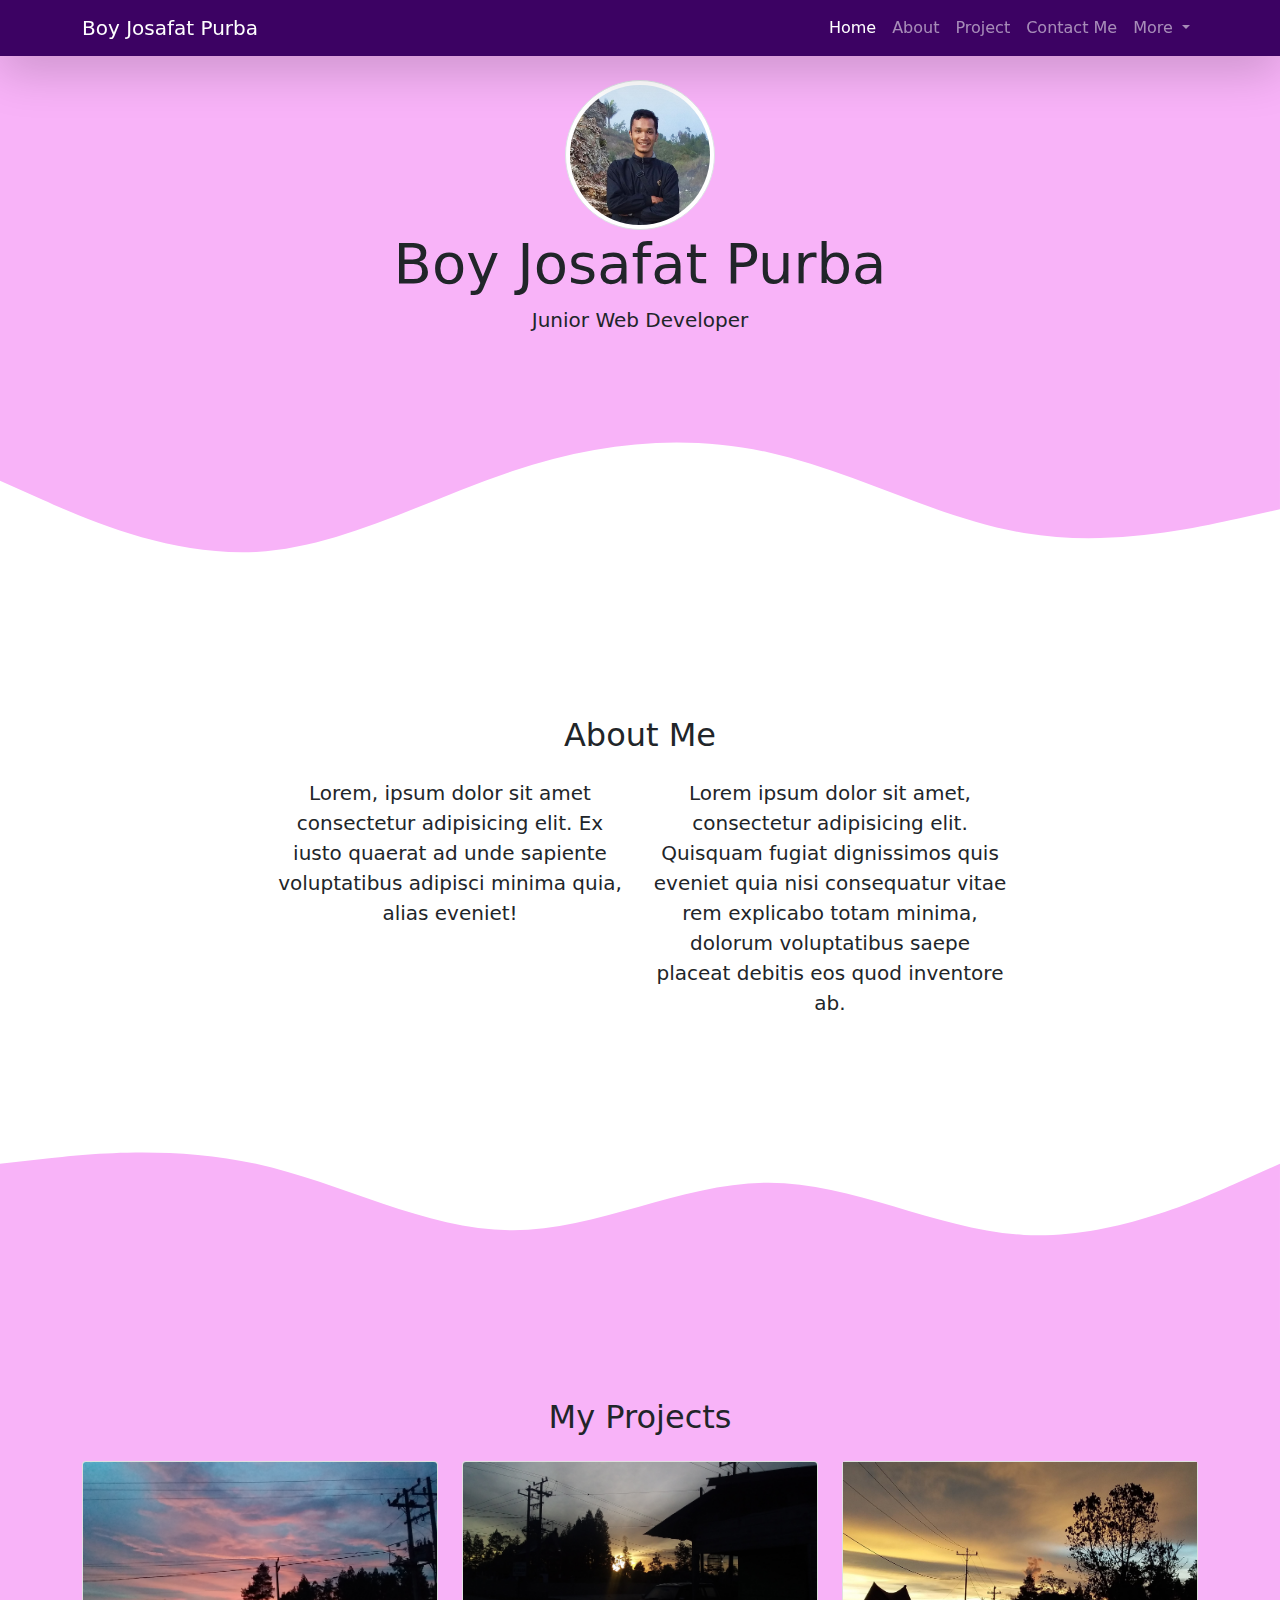
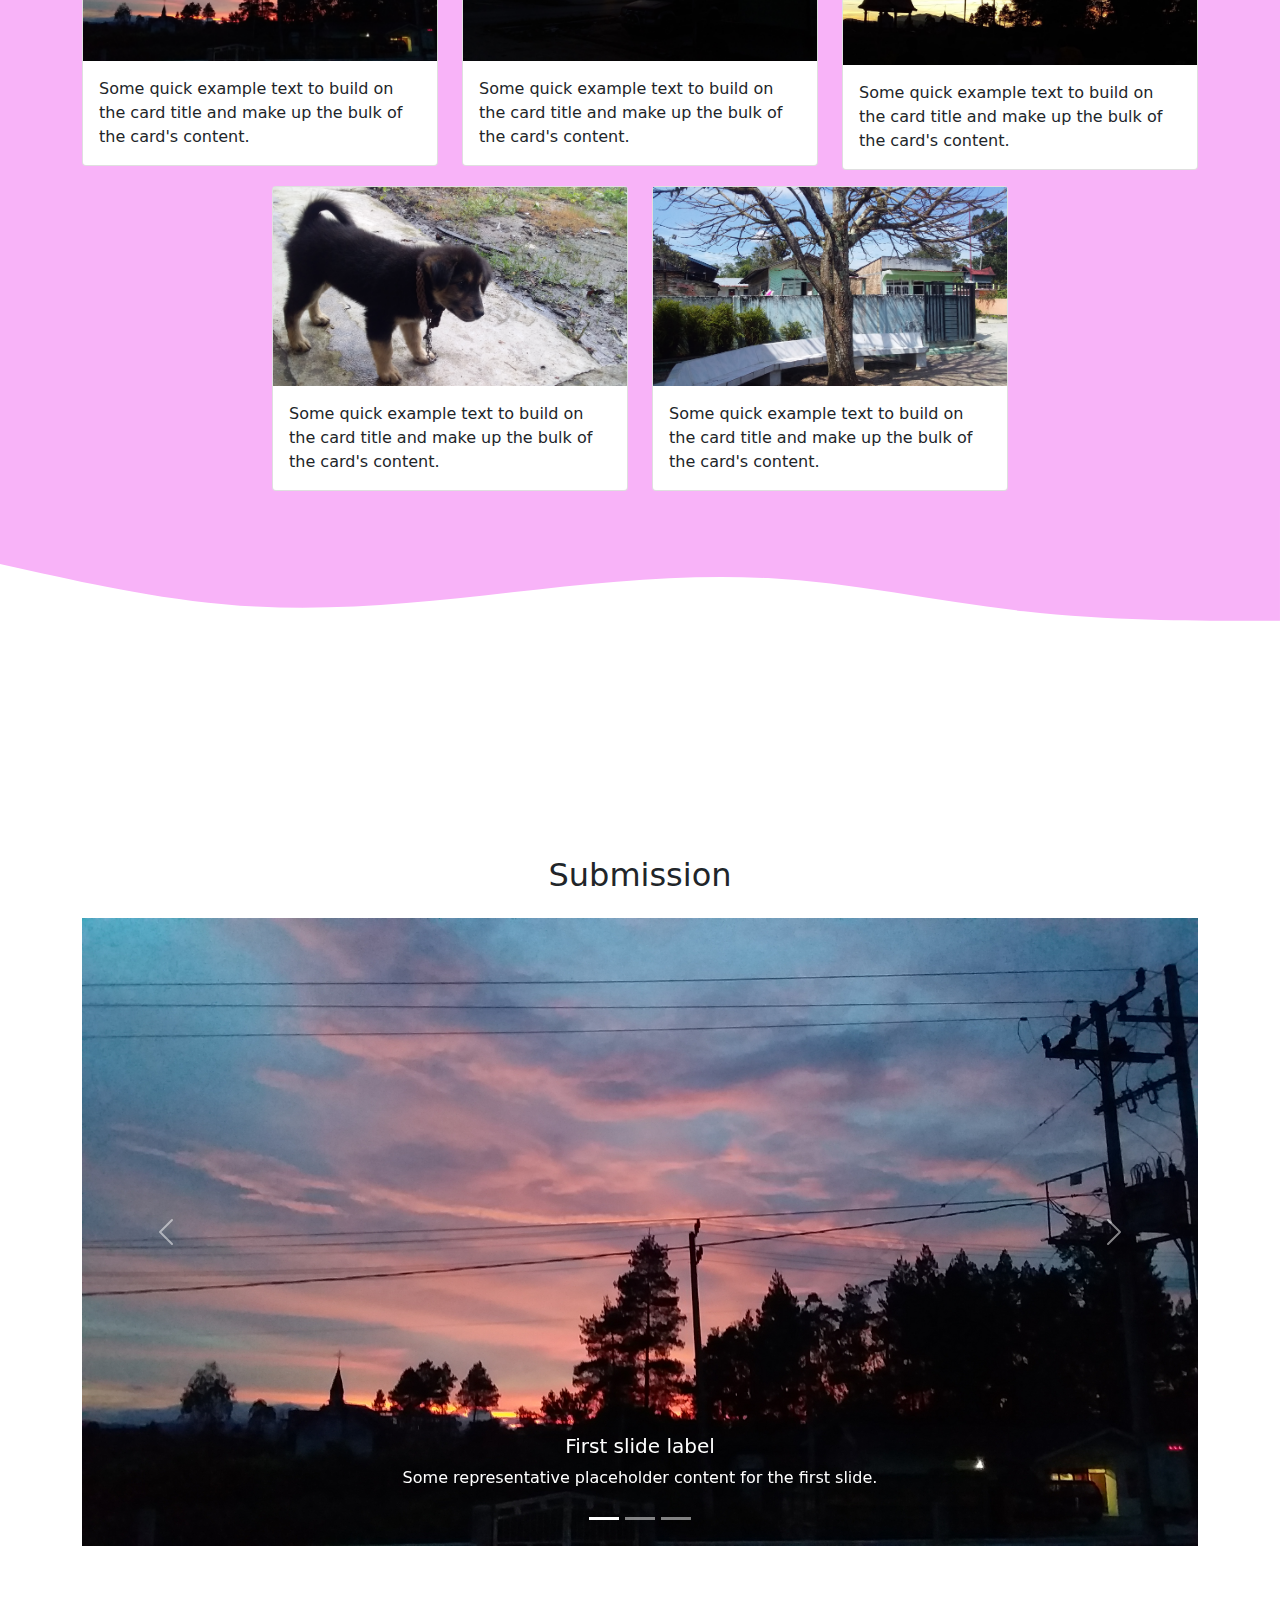
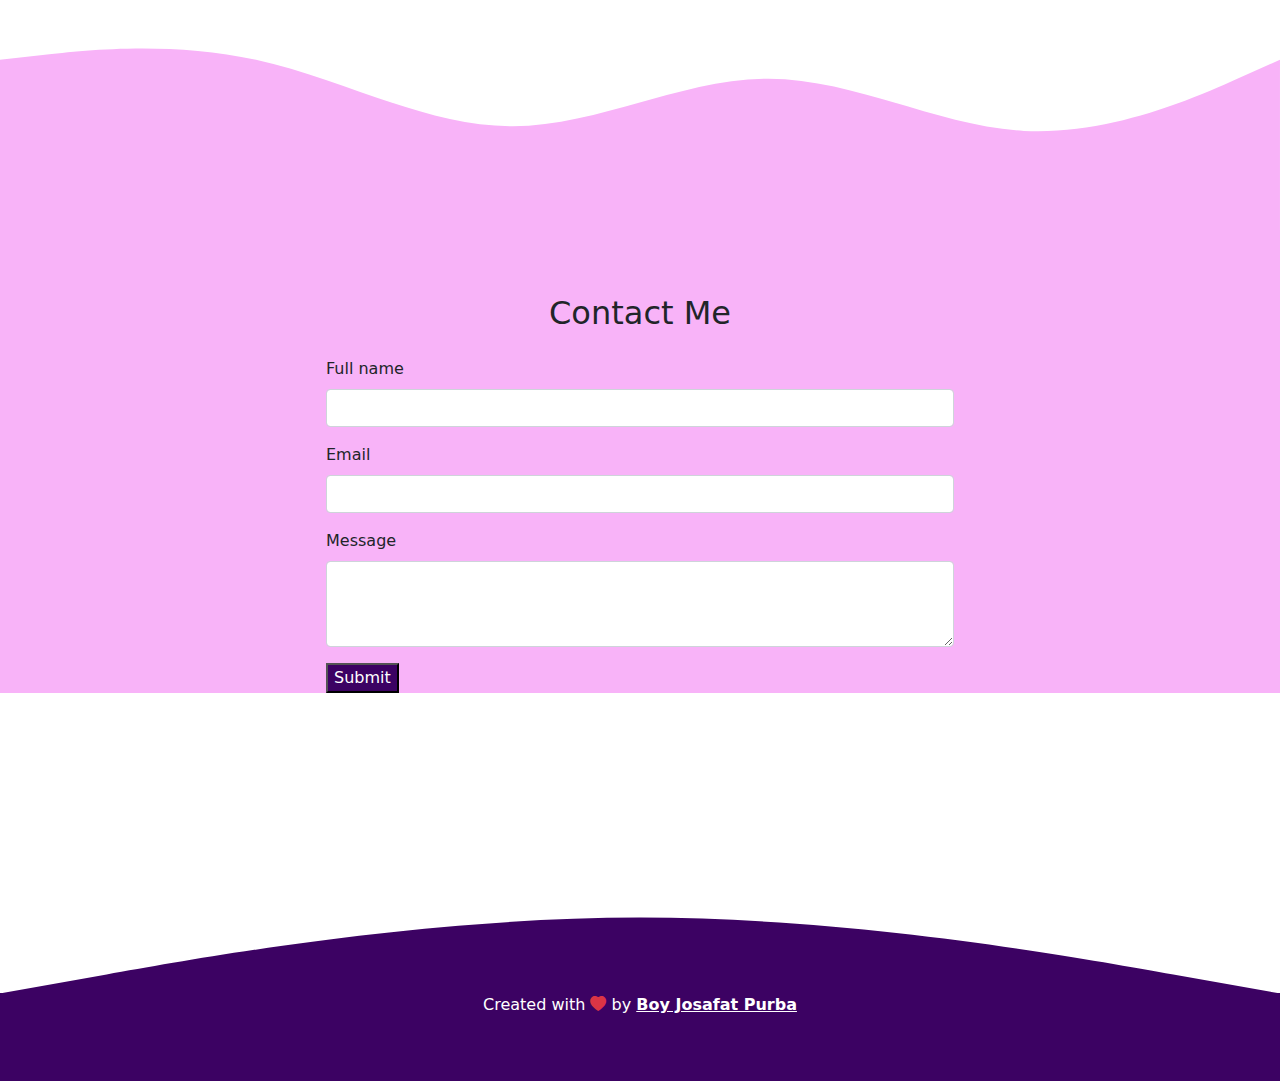
==== index.html @ f0252882 "first commit" ====
<!DOCTYPE html>
<html lang="en">
  <head>
    <!-- Required meta tags -->
    <meta charset="utf-8" />
    <meta name="viewport" content="width=device-width, initial-scale=1" />

    <!-- Bootstrap CSS -->
    <link href="assets/bootstrap-5.0.0-beta2/dist/css/bootstrap.min.css" rel="stylesheet" />

    <!-- Bootstrap Icons -->
    <!-- <link rel="stylesheet" href="assets/bootstrap-icons-1.4.0/fonts/bootstrap-icons.woff" /> -->
    <link rel="stylesheet" href="https://cdn.jsdelivr.net/npm/bootstrap-icons@1.4.0/font/bootstrap-icons.css" />

    <!-- My CSS -->
    <link rel="stylesheet" href="assets/style/style.css" />
    <title>My Portofolio | Boy Josafat Purba</title>
  </head>
  <body id="home">
    <!-- Navbar -->
    <nav class="navbar navbar-expand-lg navbar-dark shadow-lg fixed-top">
      <div class="container">
        <a class="navbar-brand" href="https://boypurba.github.io/Curiculum-Vitae/">Boy Josafat Purba</a>
        <button class="navbar-toggler" type="button" data-bs-toggle="collapse" data-bs-target="#navbarNavDropdown" aria-controls="navbarNavDropdown" aria-expanded="false" aria-label="Toggle navigation">
          <span class="navbar-toggler-icon"></span>
        </button>
        <div class="collapse navbar-collapse" id="navbarNavDropdown">
          <ul class="navbar-nav ms-auto">
            <li class="nav-item">
              <a class="nav-link active" aria-current="page" href="#home">Home</a>
            </li>
            <li class="nav-item">
              <a class="nav-link" href="#about">About</a>
            </li>
            <li class="nav-item">
              <a class="nav-link" href="#projects">Project</a>
            </li>
            <li class="nav-item">
              <a class="nav-link" href="#contact">Contact Me</a>
            </li>
            <li class="nav-item dropdown">
              <a class="nav-link dropdown-toggle" href="#" id="navbarDropdownMenuLink" role="button" data-bs-toggle="dropdown" aria-expanded="false"> More </a>
              <ul class="dropdown-menu" aria-labelledby="navbarDropdownMenuLink">
                <li><a class="dropdown-item" href="profil.html">Profile</a></li>
                <li><a class="dropdown-item" href="#">Help</a></li>
                <li><a class="dropdown-item" href="#">Log Out</a></li>
              </ul>
            </li>
          </ul>
        </div>
      </div>
    </nav>
    <!-- EndNavbar -->

    <!-- Jumbotron -->
    <section class="jumbotron text-center">
      <img class="image rounded-circle img-thumbnail" src="assets/img/boy.jpg" alt="Boy Purba" />
      <h1 class="display-4">Boy Josafat Purba</h1>
      <p class="lead">Junior Web Developer</p>
    </section>
    <svg xmlns="assets/svg/wave.svg" viewBox="0 0 1440 320">
      <path
        fill="#f8b3f8"
        fill-opacity="1"
        d="M0,128L48,149.3C96,171,192,213,288,208C384,203,480,149,576,117.3C672,85,768,75,864,96C960,117,1056,171,1152,186.7C1248,203,1344,181,1392,170.7L1440,160L1440,0L1392,0C1344,0,1248,0,1152,0C1056,0,960,0,864,0C768,0,672,0,576,0C480,0,384,0,288,0C192,0,96,0,48,0L0,0Z"
      ></path>
    </svg>

    <!-- EndJumbotron -->

    <!-- About -->
    <section id="about">
      <div class="container">
        <div class="row text-center mb-3">
          <div class="col">
            <h2>About Me</h2>
          </div>
        </div>
        <div class="row justify-content-center fs-5 text-center">
          <div class="col-md-4 mb-3">
            <p>Lorem, ipsum dolor sit amet consectetur adipisicing elit. Ex iusto quaerat ad unde sapiente voluptatibus adipisci minima quia, alias eveniet!</p>
          </div>
          <div class="col-md-4 mb-3">
            <p>Lorem ipsum dolor sit amet, consectetur adipisicing elit. Quisquam fugiat dignissimos quis eveniet quia nisi consequatur vitae rem explicabo totam minima, dolorum voluptatibus saepe placeat debitis eos quod inventore ab.</p>
          </div>
        </div>
      </div>
      <svg xmlns="assets/svg/wave.svg" viewBox="0 0 1440 320">
        <path
          fill="#f8b3f8"
          fill-opacity="1"
          d="M0,128L48,122.7C96,117,192,107,288,128C384,149,480,203,576,202.7C672,203,768,149,864,149.3C960,149,1056,203,1152,208C1248,213,1344,171,1392,149.3L1440,128L1440,320L1392,320C1344,320,1248,320,1152,320C1056,320,960,320,864,320C768,320,672,320,576,320C480,320,384,320,288,320C192,320,96,320,48,320L0,320Z"
        ></path>
      </svg>
    </section>

    <!-- EndAbout -->

    <!-- Projects -->
    <section id="projects">
      <div class="container">
        <div class="row text-center mb-3">
          <div class="col">
            <h2>My Projects</h2>
          </div>
        </div>
        <div class="row justify-content-center">
          <div class="col-md-4 mb-3">
            <div class="card">
              <img src="assets/img/projects/depanoppung.jpg" class="card-img-top" alt="depanoppung" />
              <div class="card-body">
                <p class="card-text">Some quick example text to build on the card title and make up the bulk of the card's content.</p>
              </div>
            </div>
          </div>
          <div class="col-md-4 mb-3">
            <div class="card">
              <img src="assets/img/projects/depanrumahpagi-pagi.jpg" class="card-img-top" alt="depanrumahpagi-pagi" />
              <div class="card-body">
                <p class="card-text">Some quick example text to build on the card title and make up the bulk of the card's content.</p>
              </div>
            </div>
          </div>
          <div class="col-md-4 mb-3">
            <div class="card">
              <img src="assets/img/projects/sore.jpg" class="card-img-top-sore" alt="sore" />
              <div class="card-body">
                <p class="card-text">Some quick example text to build on the card title and make up the bulk of the card's content.</p>
              </div>
            </div>
          </div>
          <div class="col-md-4 mb-3">
            <div class="card">
              <img src="assets/img/projects/maxkecil.jpg" class="card-img-top-sore" alt="maxkecil" />
              <div class="card-body">
                <p class="card-text">Some quick example text to build on the card title and make up the bulk of the card's content.</p>
              </div>
            </div>
          </div>
          <div class="col-md-4 mb-3">
            <div class="card">
              <img src="assets/img/projects/sd1.jpg" class="card-img-top-sore" alt="sd1" />
              <div class="card-body">
                <p class="card-text">Some quick example text to build on the card title and make up the bulk of the card's content.</p>
              </div>
            </div>
          </div>
        </div>
      </div>
    </section>
    <svg xmlns="assets/svg/wave.svg" viewBox="0 0 1440 320">
      <path
        fill="#f8b3f8"
        fill-opacity="1"
        d="M0,64L48,74.7C96,85,192,107,288,112C384,117,480,107,576,96C672,85,768,75,864,80C960,85,1056,107,1152,117.3C1248,128,1344,128,1392,128L1440,128L1440,0L1392,0C1344,0,1248,0,1152,0C1056,0,960,0,864,0C768,0,672,0,576,0C480,0,384,0,288,0C192,0,96,0,48,0L0,0Z"
      ></path>
    </svg>
    <!-- Projects -->

    <!-- Submission -->
    <section id="submission">
      <div class="container">
        <div class="row text-center mb-3">
          <div class="col">
            <h2>Submission</h2>
          </div>
        </div>
      </div>
      <div class="container">
        <div class="row">
          <div class="col">
            <div id="carouselExampleCaptions" class="carousel slide" data-bs-ride="carousel">
              <div class="carousel-indicators">
                <button type="button" data-bs-target="#carouselExampleCaptions" data-bs-slide-to="0" class="active" aria-current="true" aria-label="Slide 1"></button>
                <button type="button" data-bs-target="#carouselExampleCaptions" data-bs-slide-to="1" aria-label="Slide 2"></button>
                <button type="button" data-bs-target="#carouselExampleCaptions" data-bs-slide-to="2" aria-label="Slide 3"></button>
              </div>
              <div class="carousel-inner">
                <div class="carousel-item active">
                  <img src="assets/img/projects/depanoppung.jpg" class="d-block w-100" alt="..." />
                  <div class="carousel-caption d-none d-md-block">
                    <h5>First slide label</h5>
                    <p>Some representative placeholder content for the first slide.</p>
                  </div>
                </div>
                <div class="carousel-item">
                  <img src="assets/img/projects/sore.jpg" class="d-block w-100" alt="..." />
                  <div class="carousel-caption d-none d-md-block">
                    <h5>Second slide label</h5>
                    <p>Some representative placeholder content for the second slide.</p>
                  </div>
                </div>
                <div class="carousel-item">
                  <img src="assets/img/projects/depanrumahpagi-pagi.jpg" class="d-block w-100" alt="..." />
                  <div class="carousel-caption d-none d-md-block">
                    <h5>Third slide label</h5>
                    <p>Some representative placeholder content for the third slide.</p>
                  </div>
                </div>
              </div>
              <button class="carousel-control-prev" type="button" data-bs-target="#carouselExampleCaptions" data-bs-slide="prev">
                <span class="carousel-control-prev-icon" aria-hidden="true"></span>
                <span class="visually-hidden">Previous</span>
              </button>
              <button class="carousel-control-next" type="button" data-bs-target="#carouselExampleCaptions" data-bs-slide="next">
                <span class="carousel-control-next-icon" aria-hidden="true"></span>
                <span class="visually-hidden">Next</span>
              </button>
            </div>
          </div>
        </div>
      </div>
      <svg xmlns="assets/svg/wave.svg" viewBox="0 0 1440 320">
        <path
          fill="#f8b3f8"
          fill-opacity="1"
          d="M0,128L48,122.7C96,117,192,107,288,128C384,149,480,203,576,202.7C672,203,768,149,864,149.3C960,149,1056,203,1152,208C1248,213,1344,171,1392,149.3L1440,128L1440,320L1392,320C1344,320,1248,320,1152,320C1056,320,960,320,864,320C768,320,672,320,576,320C480,320,384,320,288,320C192,320,96,320,48,320L0,320Z"
        ></path>
      </svg>
    </section>
    <!-- EndSubmission -->

    <!-- Contact -->
    <section id="contact">
      <div class="container">
        <div class="row text-center mb-3">
          <div class="col">
            <h2>Contact Me</h2>
          </div>
        </div>
      </div>
      <div class="row justify-content-center mb-3">
        <div class="col-md-6">
          <form>
            <div class="mb-3">
              <label for="name" class="form-label">Full name</label>
              <input type="text" class="form-control" id="name" aria-describedby="name" />
            </div>
            <div class="mb-3">
              <label for="exampleInputEmail1" class="form-label">Email</label>
              <input type="email" class="form-control" id="email" aria-describedby="email" />
            </div>
            <div class="mb-3">
              <label for="message" class="form-label">Message</label>
              <textarea class="form-control" id="message" rows="3"></textarea>
            </div>
            <button type="submit" class="btn-submit">Submit</button>
          </form>
        </div>
      </div>
    </section>

    <!-- EndContact -->

    <!-- Footer -->
    <svg xmlns="assets/svg/wave.svg" viewBox="0 0 1440 320">
      <path fill="#3c0263" fill-opacity="1" d="M0,320L120,298.7C240,277,480,235,720,234.7C960,235,1200,277,1320,298.7L1440,320L1440,320L1320,320C1200,320,960,320,720,320C480,320,240,320,120,320L0,320Z"></path>
    </svg>
    <footer class="footer text-white text-center pb-5">
      <p>Created with <i class="bi bi-heart-fill text-danger"></i> by <a href="https://www.instagram.com/boyjhopurba/" class="text-white fw-bold">Boy Josafat Purba</a></p>
    </footer>
    <!-- EndFooter -->
    <script src="assets/bootstrap-5.0.0-beta2/dist/js/bootstrap.bundle.min.js"></script>
  </body>
</html>
---- assets/style/style.css ----
.navbar {
  background-color: #3c0263;
}

.jumbotron {
  padding-top: 5rem;
  padding-bottom: 1rem;
  background-color: #f8b3f8;
}

.image {
  width: 150px;
}

#projects {
  background-color: #f8b3f8;
}

#contact {
  background-color: #f8b3f8;
}

.btn-submit {
  background-color: rgb(60, 2, 99);
  color: #fff;
}

.footer {
  background-color: rgb(60, 2, 99);
}

section {
  padding-top: 4rem;
}
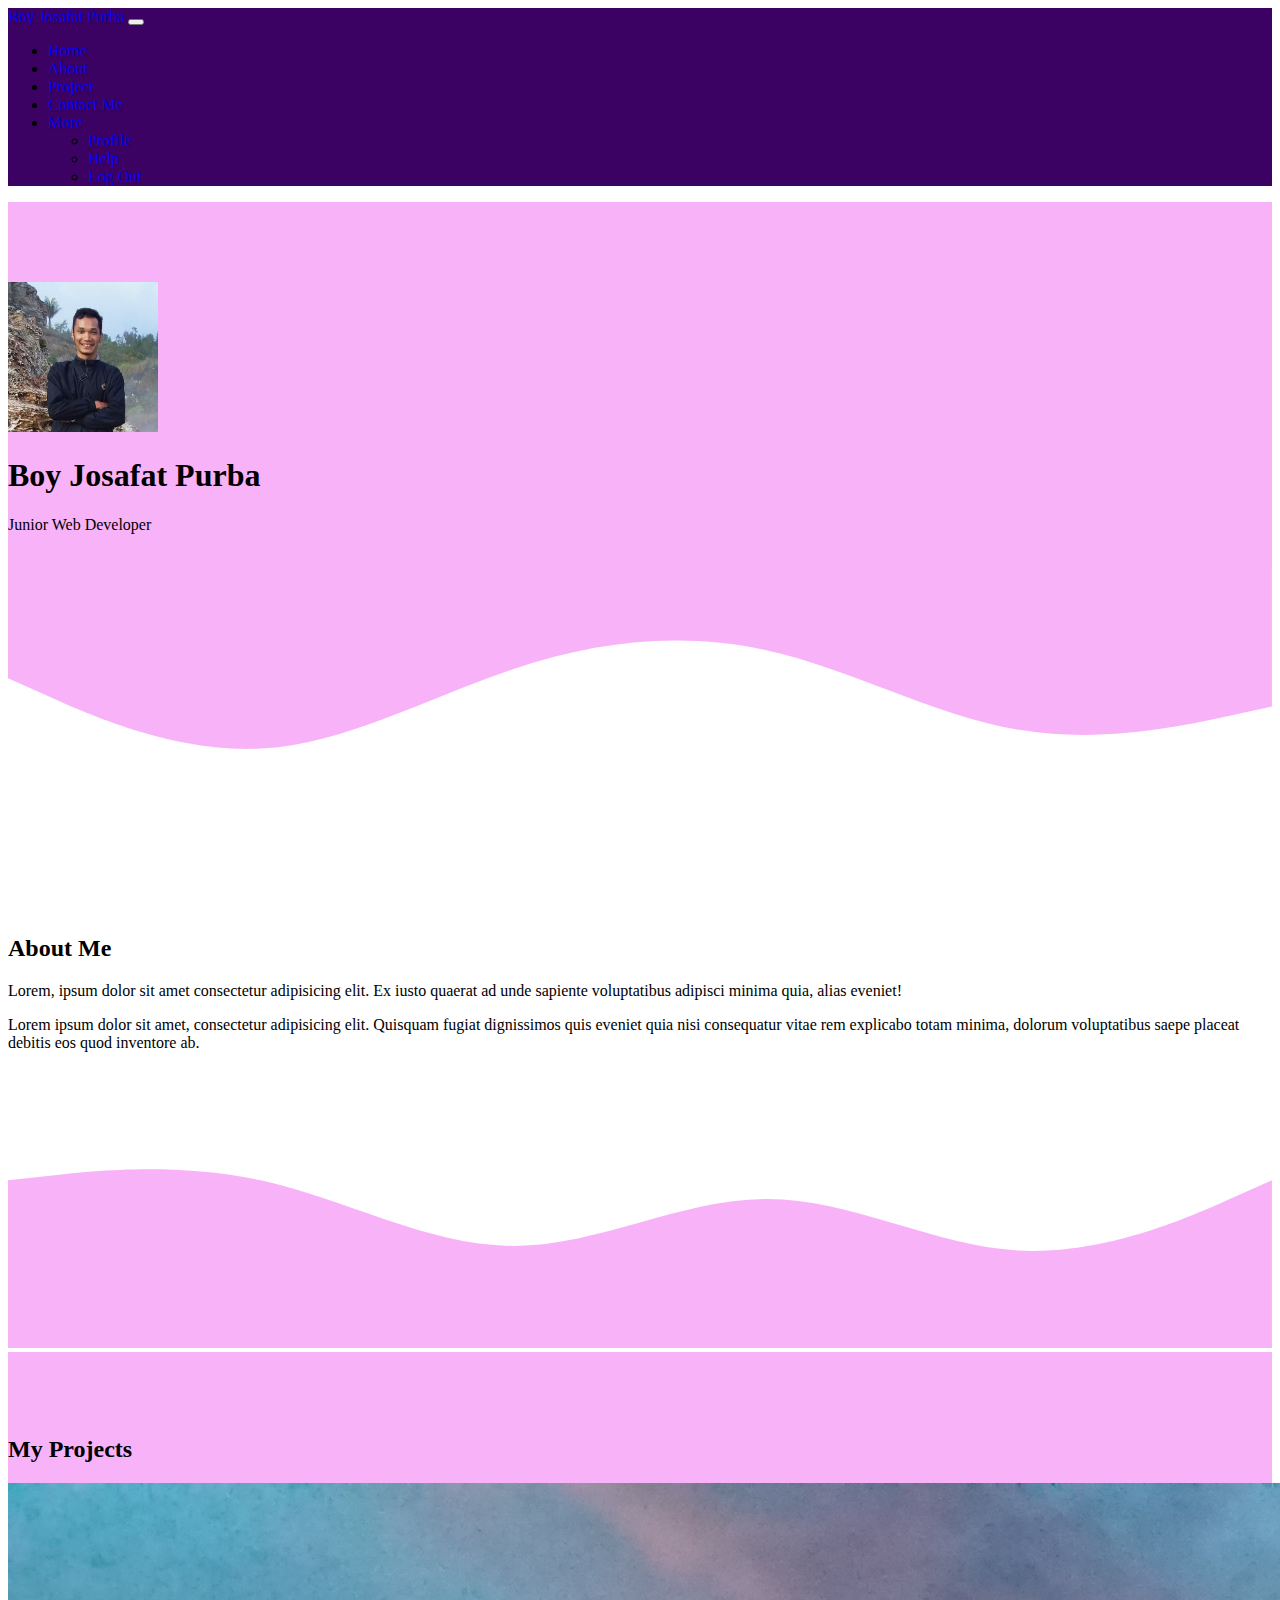
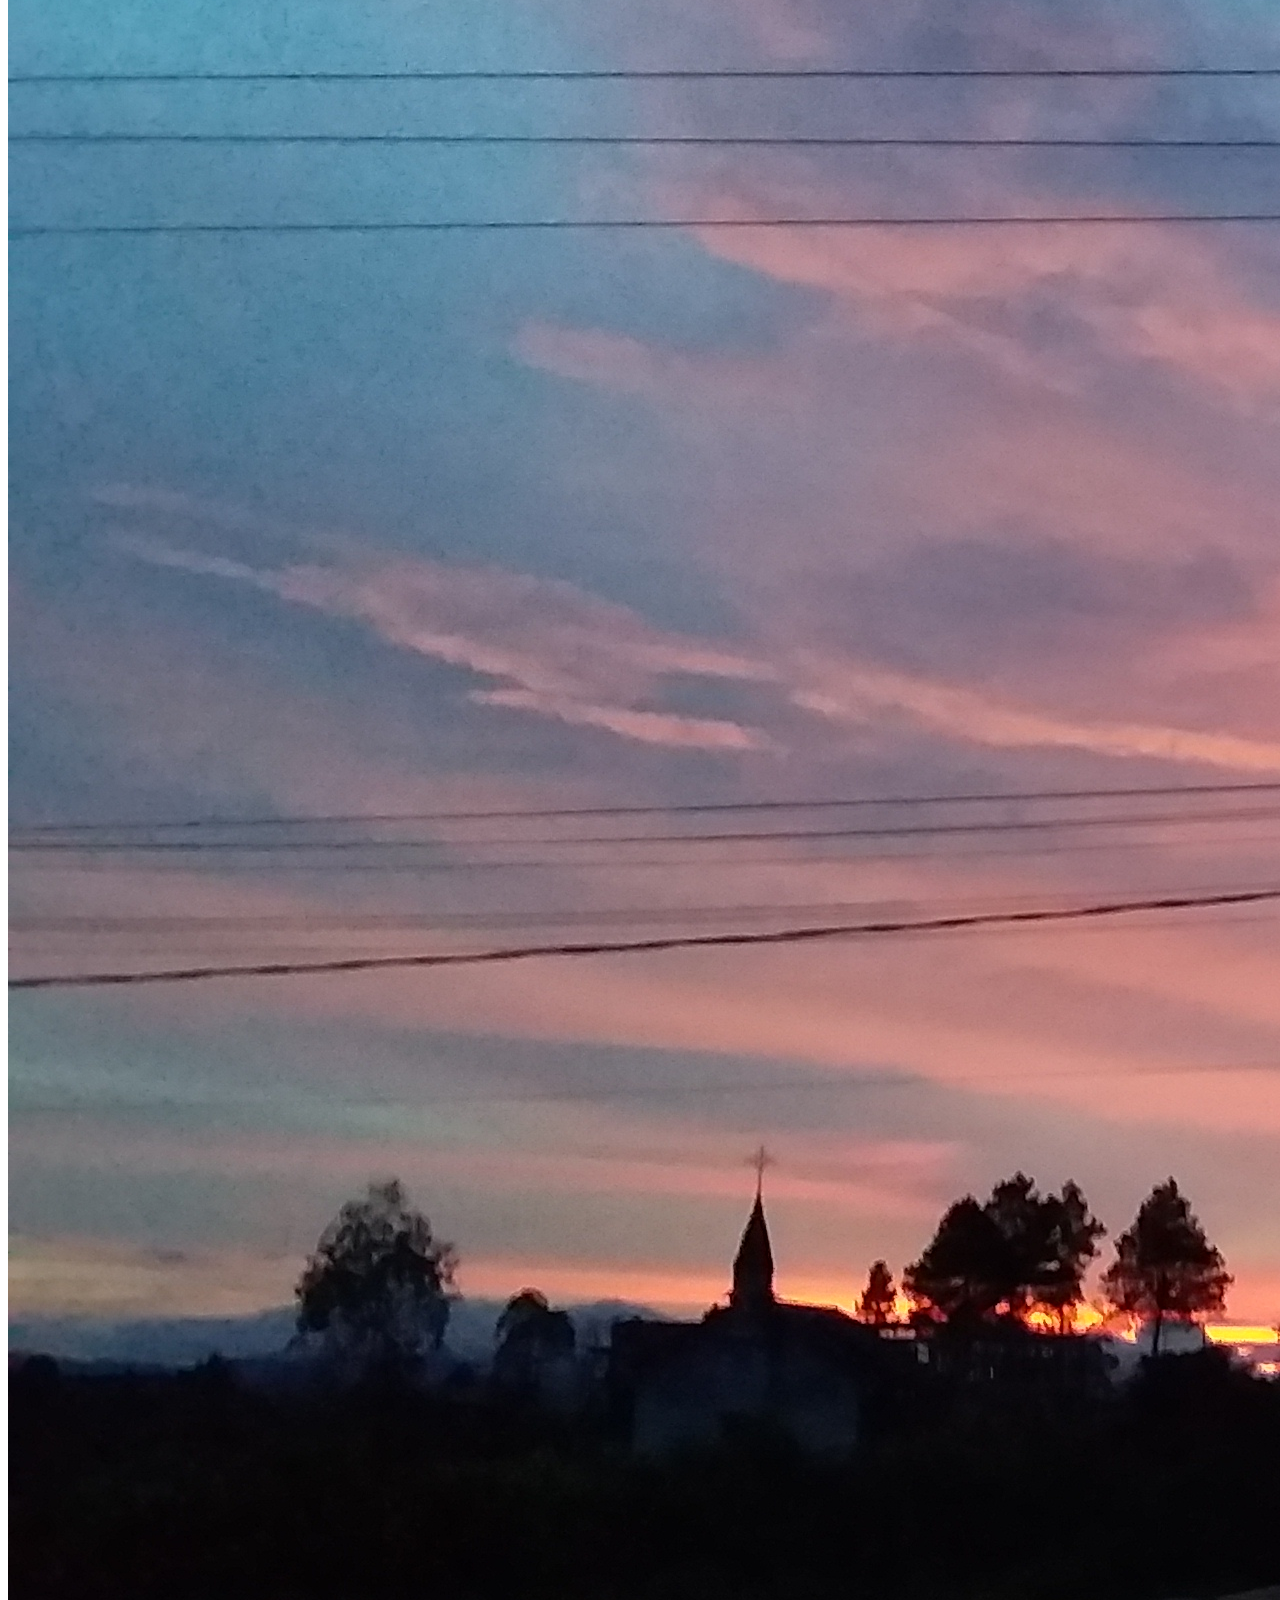
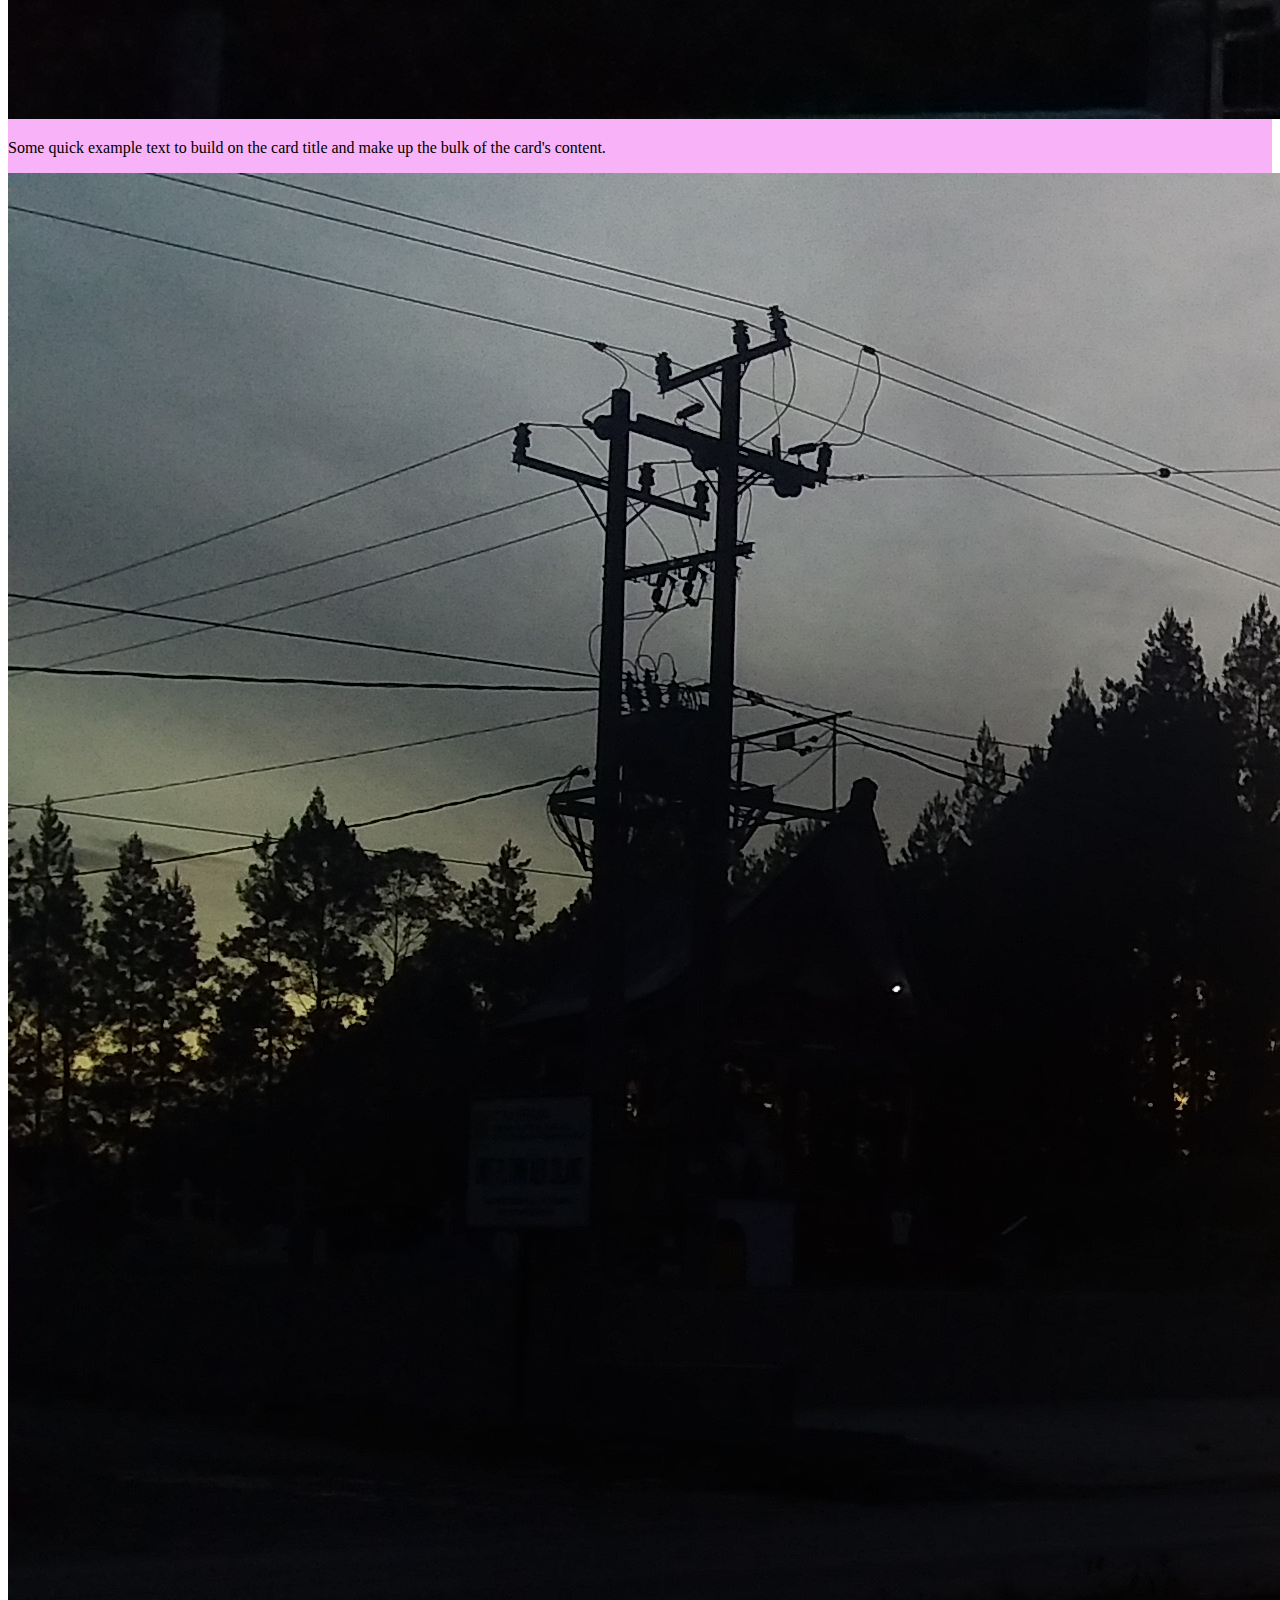
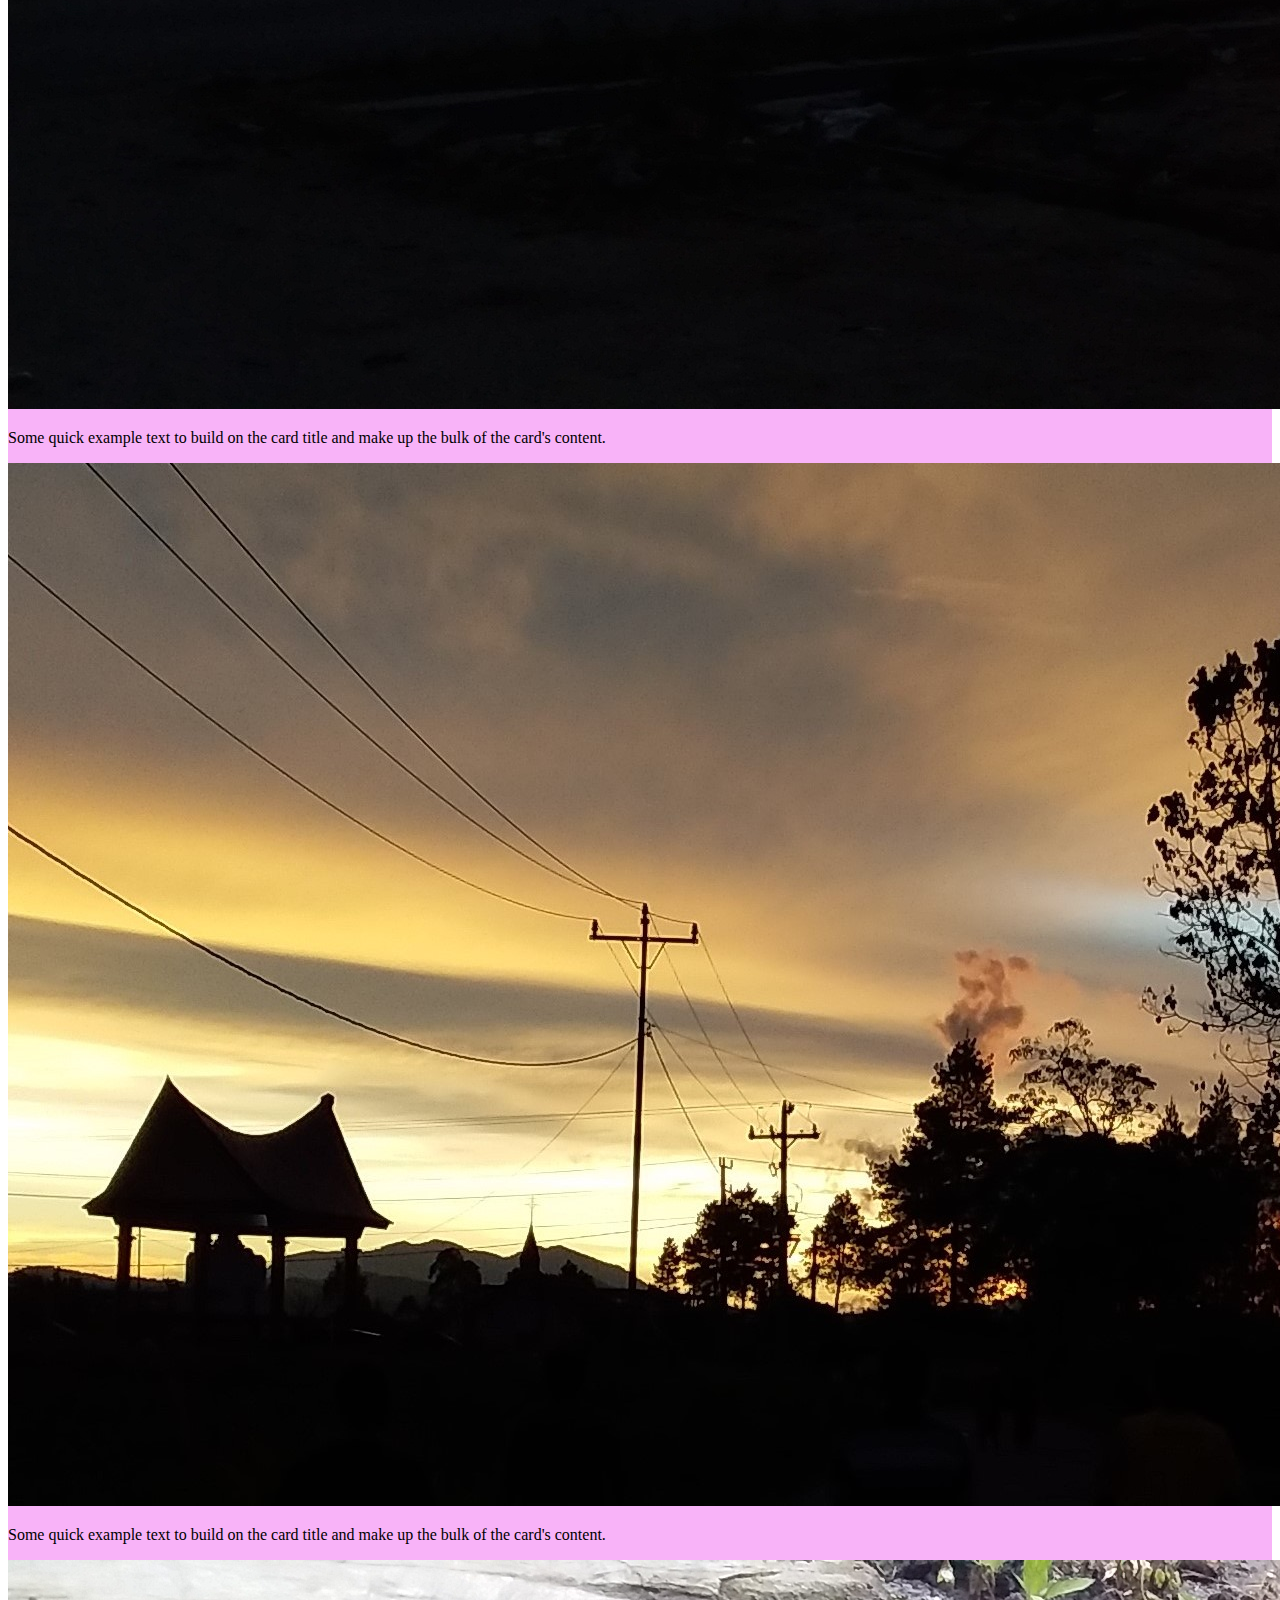
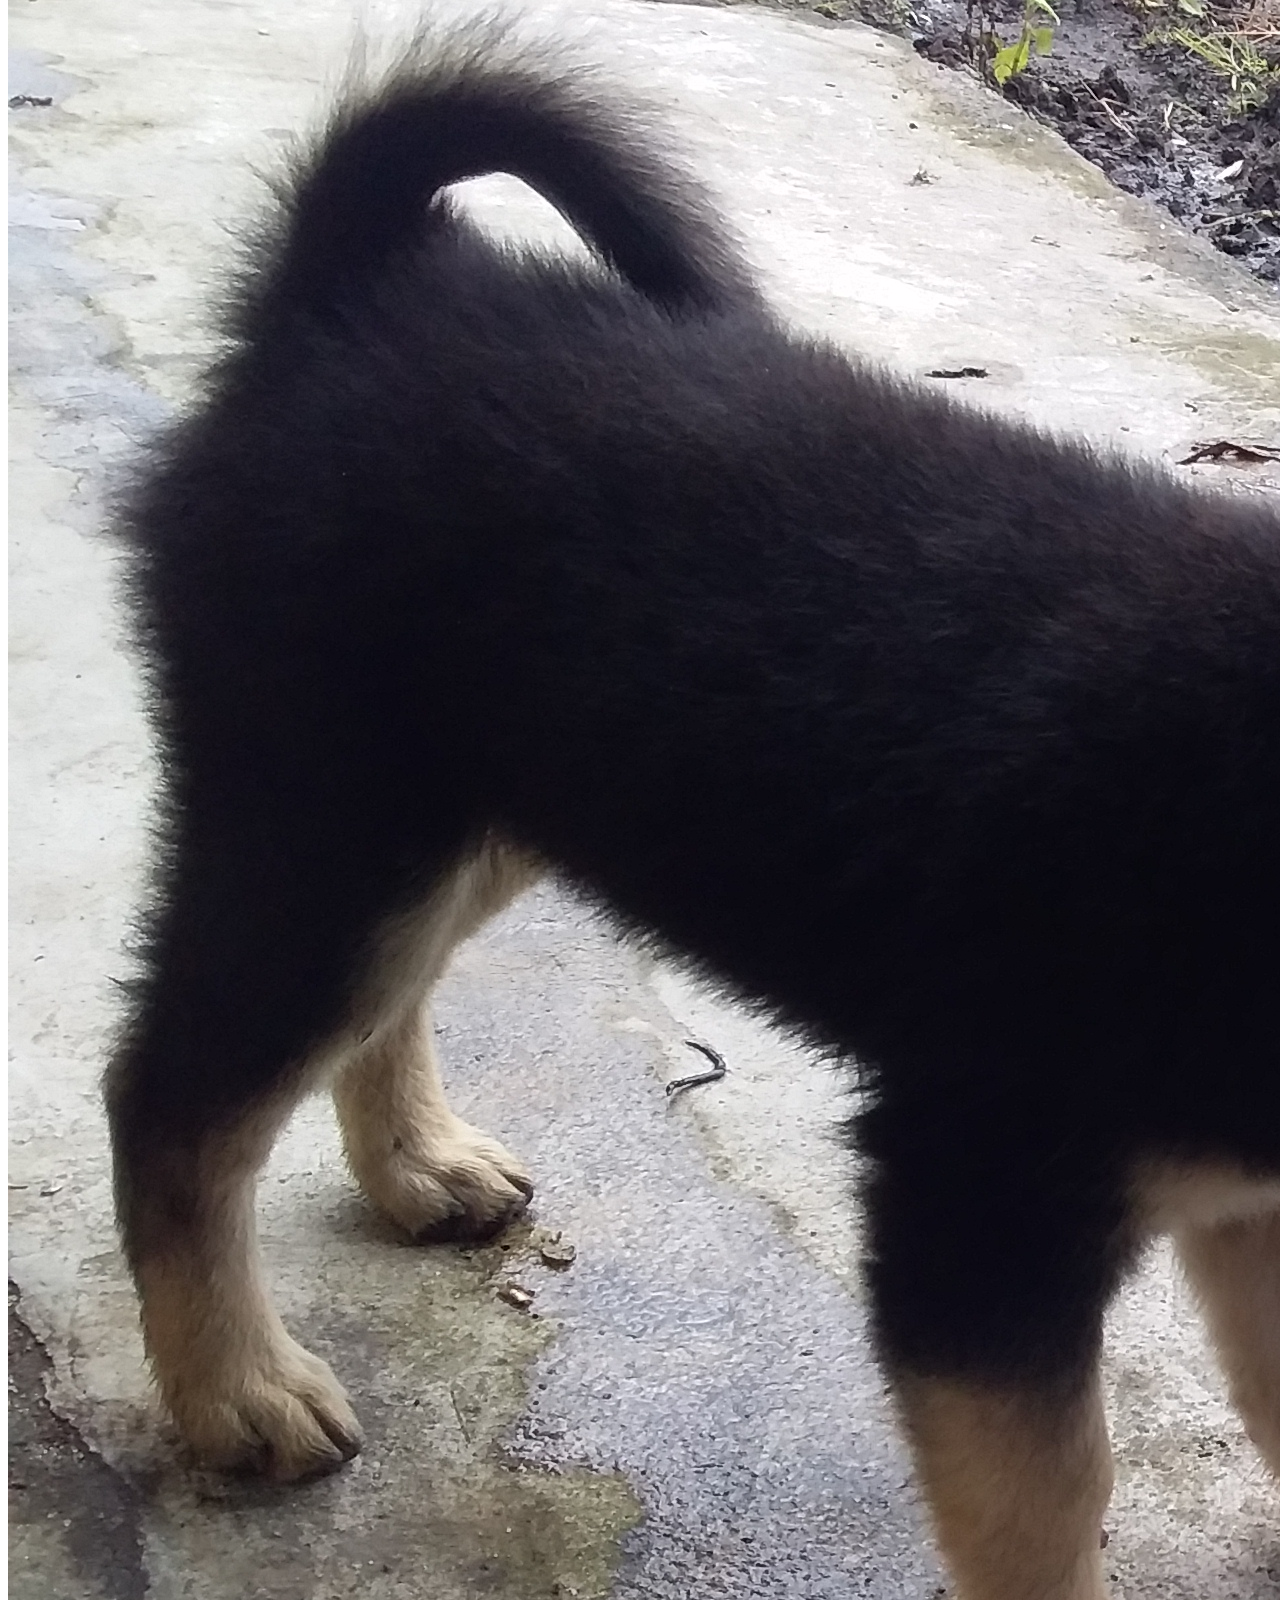
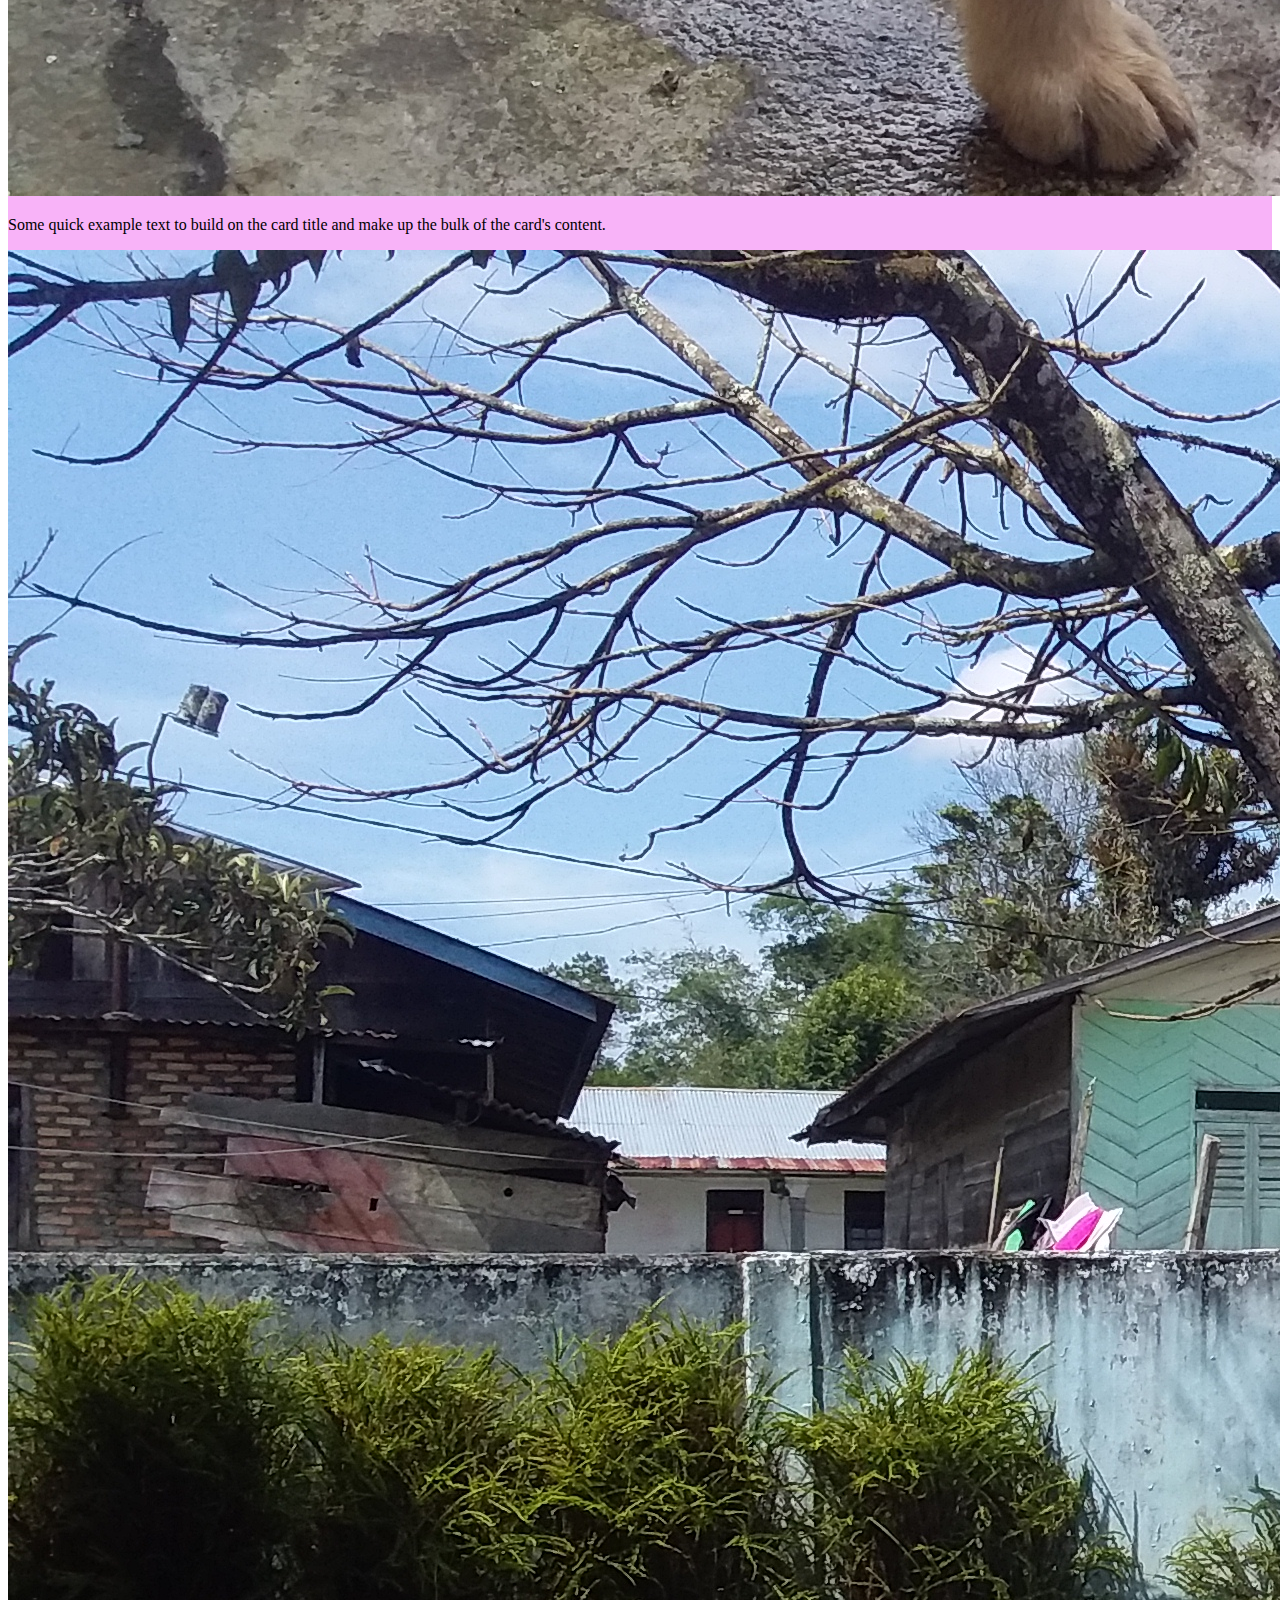
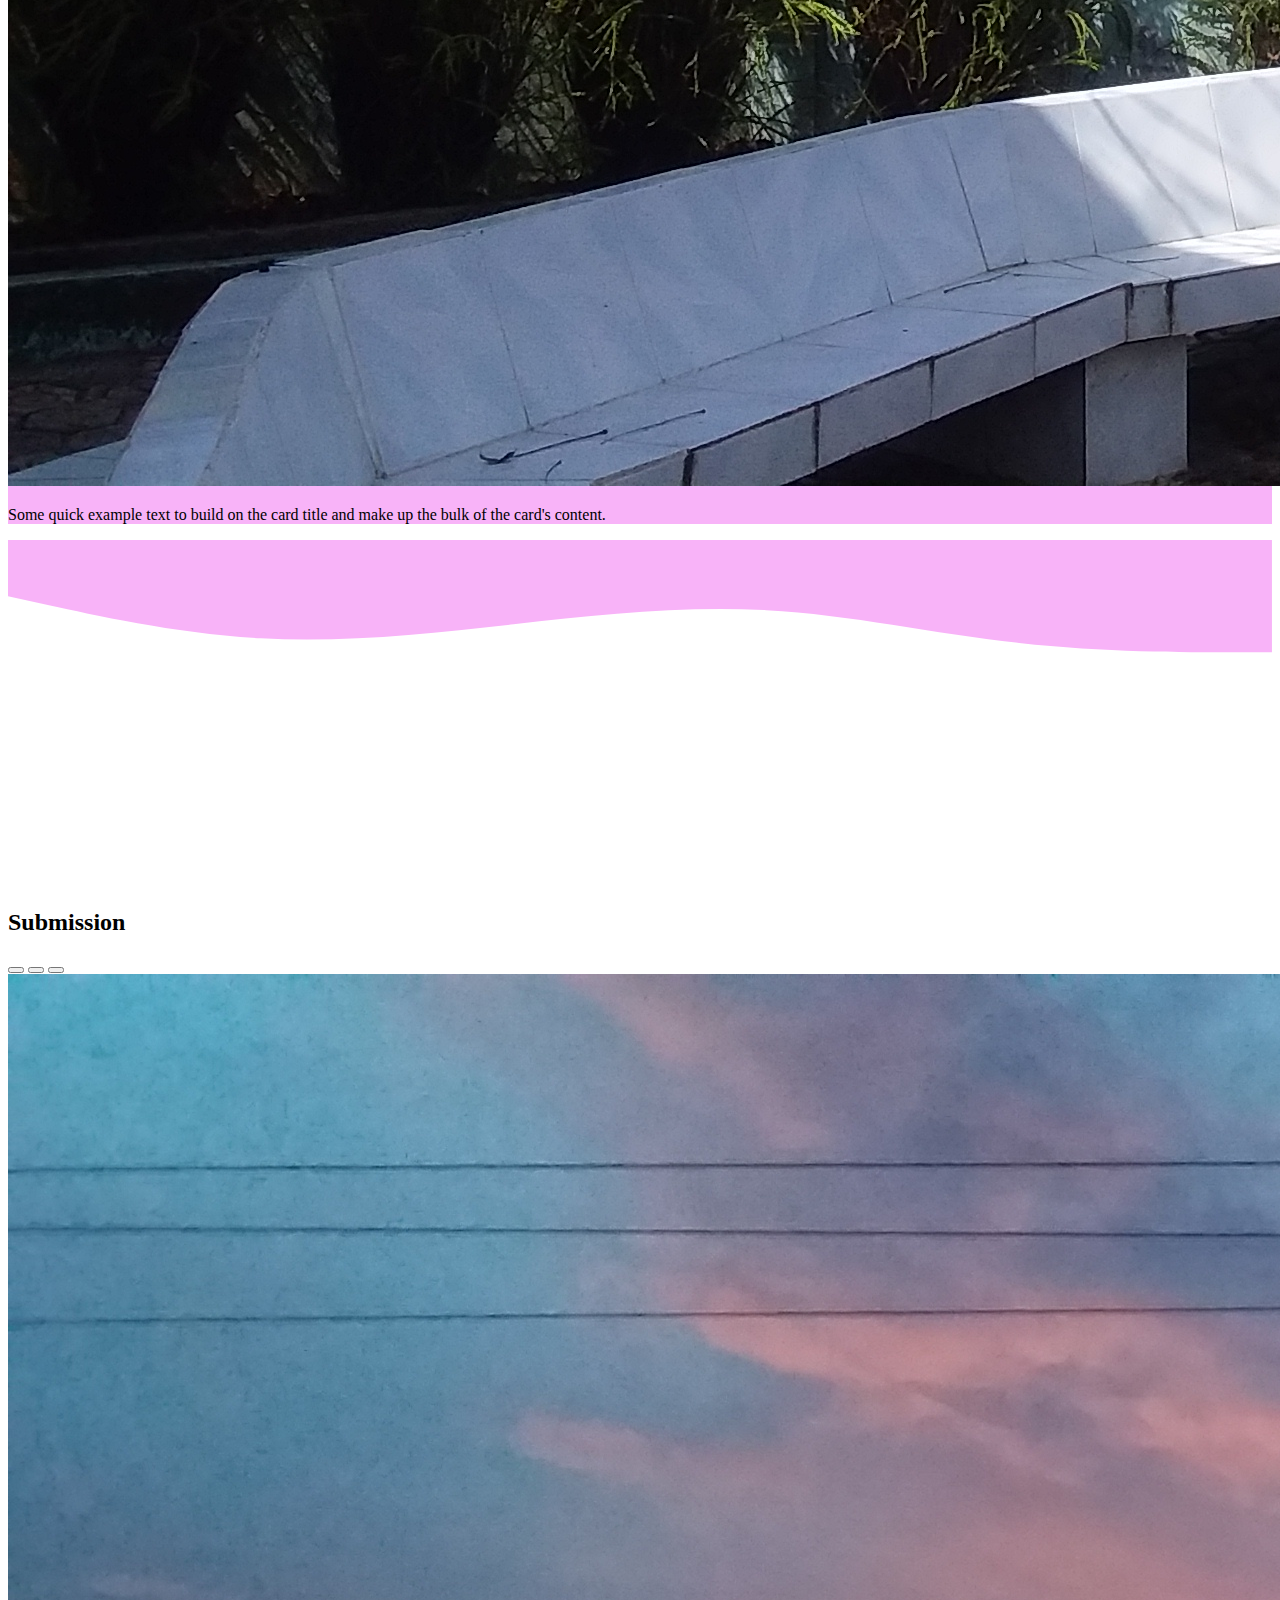
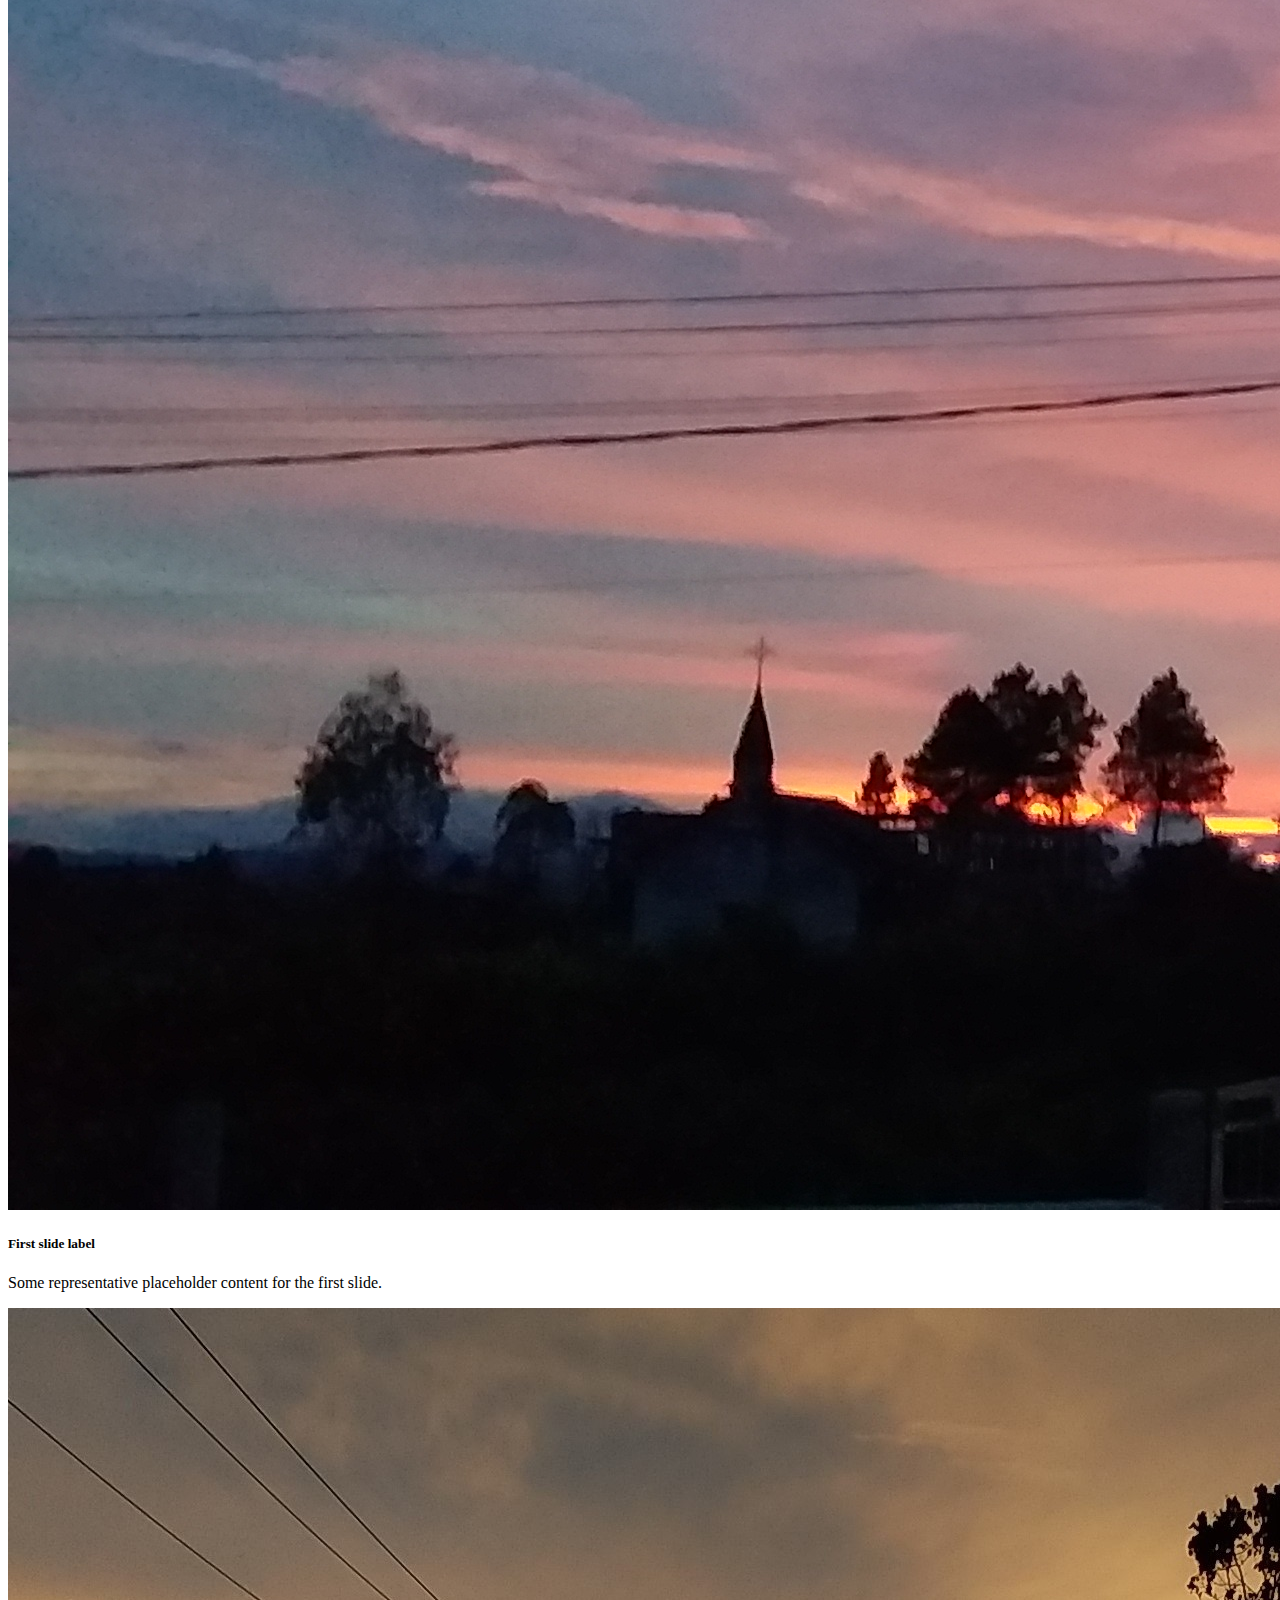
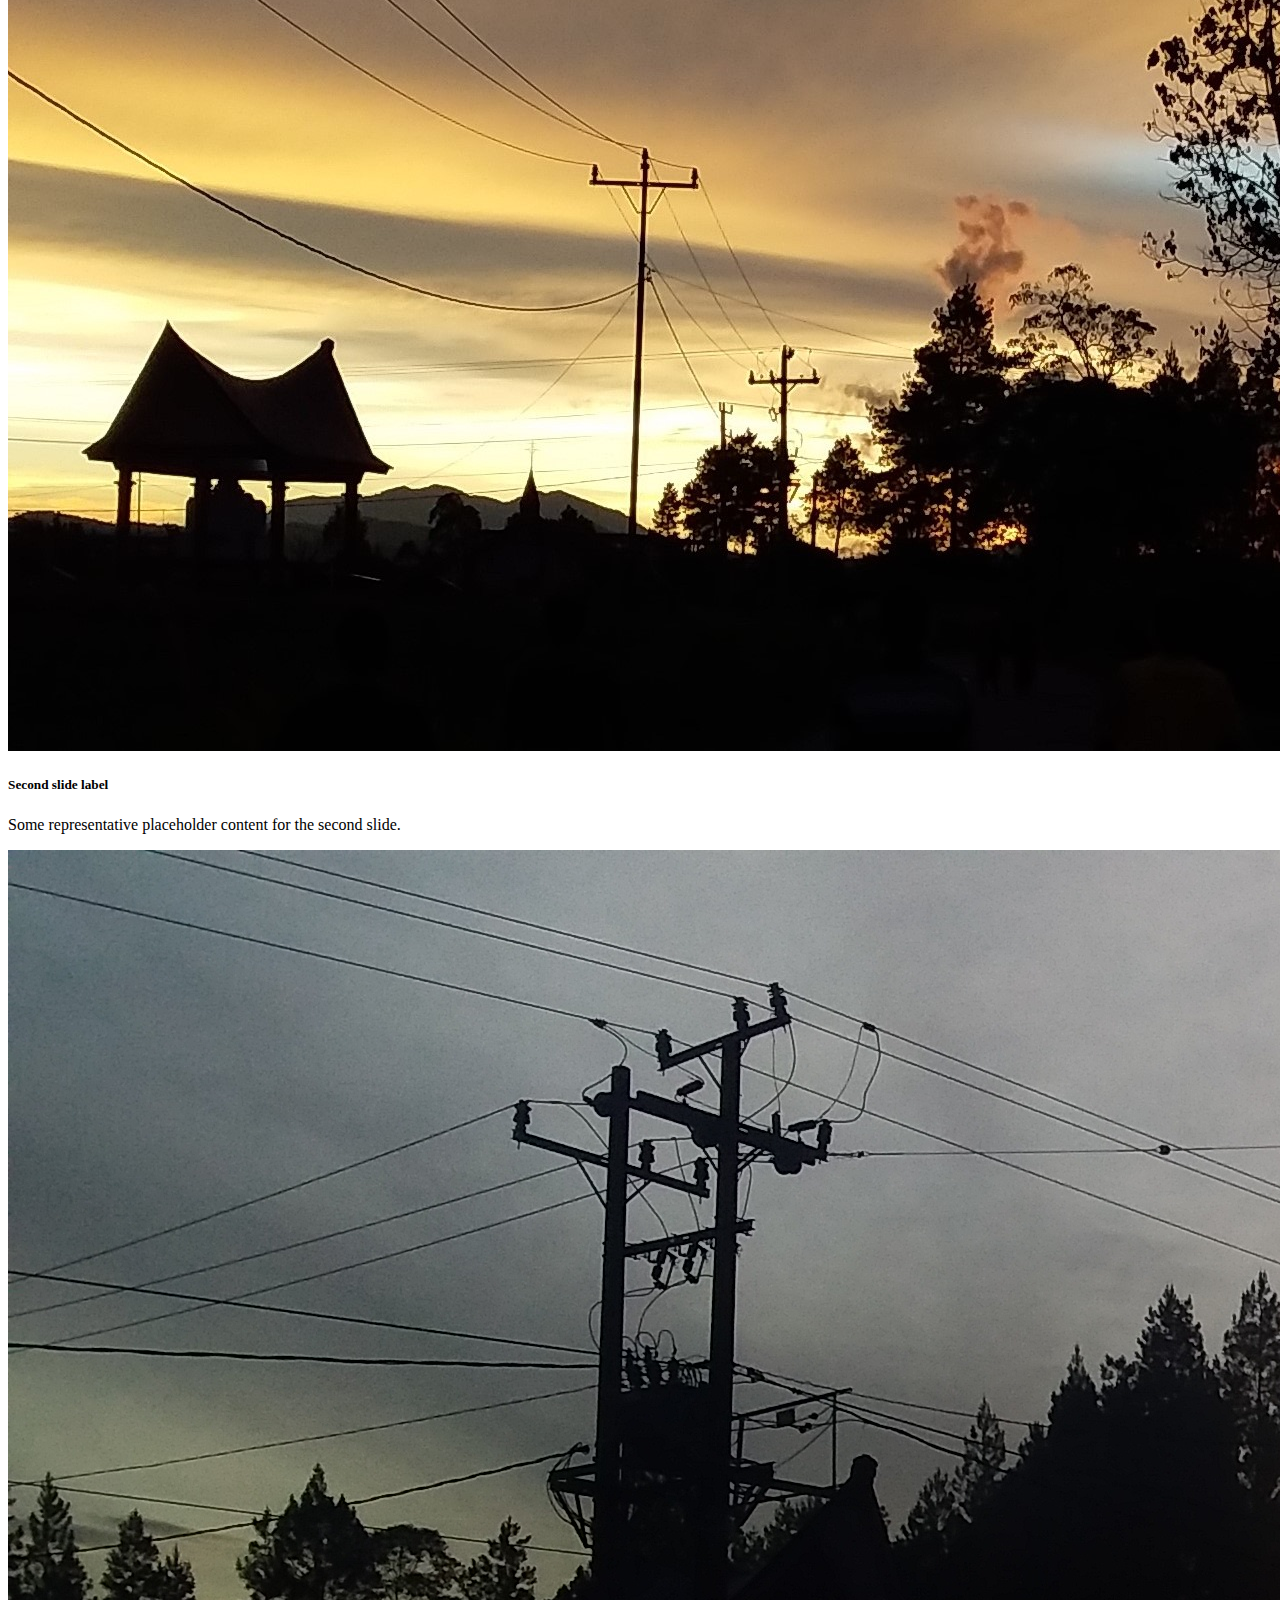
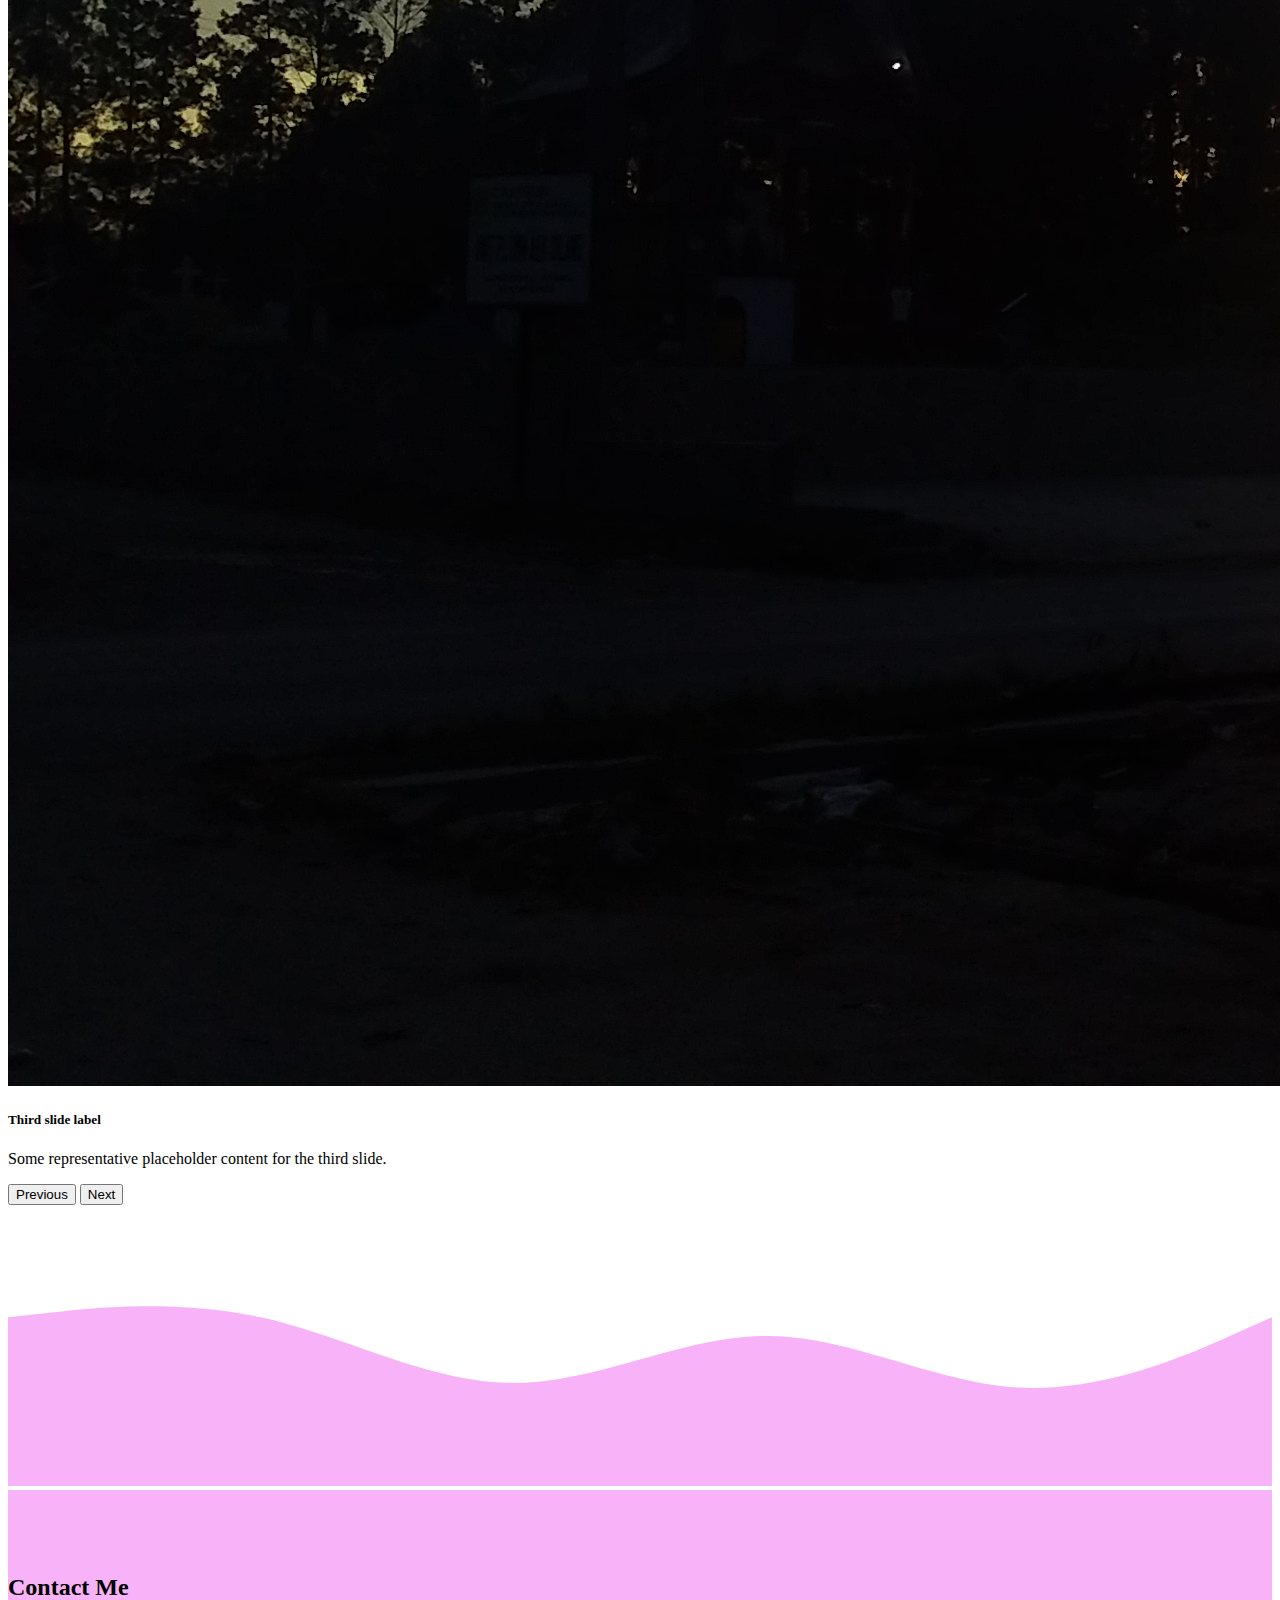
==== commit e901dd2c: "Update index.html" ====
--- a/index.html
+++ b/index.html
@@ -6,7 +6,8 @@
     <meta name="viewport" content="width=device-width, initial-scale=1" />
 
     <!-- Bootstrap CSS -->
-    <link href="assets/bootstrap-5.0.0-beta2/dist/css/bootstrap.min.css" rel="stylesheet" />
+<!--     <link href="assets/bootstrap-5.0.0-beta2/dist/css/bootstrap.min.css" rel="stylesheet" /> -->
+    <link href="https://cdn.jsdelivr.net/npm/bootstrap@5.0.0-beta2/dist/css/bootstrap.min.css" rel="stylesheet" integrity="sha384-BmbxuPwQa2lc/FVzBcNJ7UAyJxM6wuqIj61tLrc4wSX0szH/Ev+nYRRuWlolflfl" crossorigin="anonymous">
 
     <!-- Bootstrap Icons -->
     <!-- <link rel="stylesheet" href="assets/bootstrap-icons-1.4.0/fonts/bootstrap-icons.woff" /> -->
